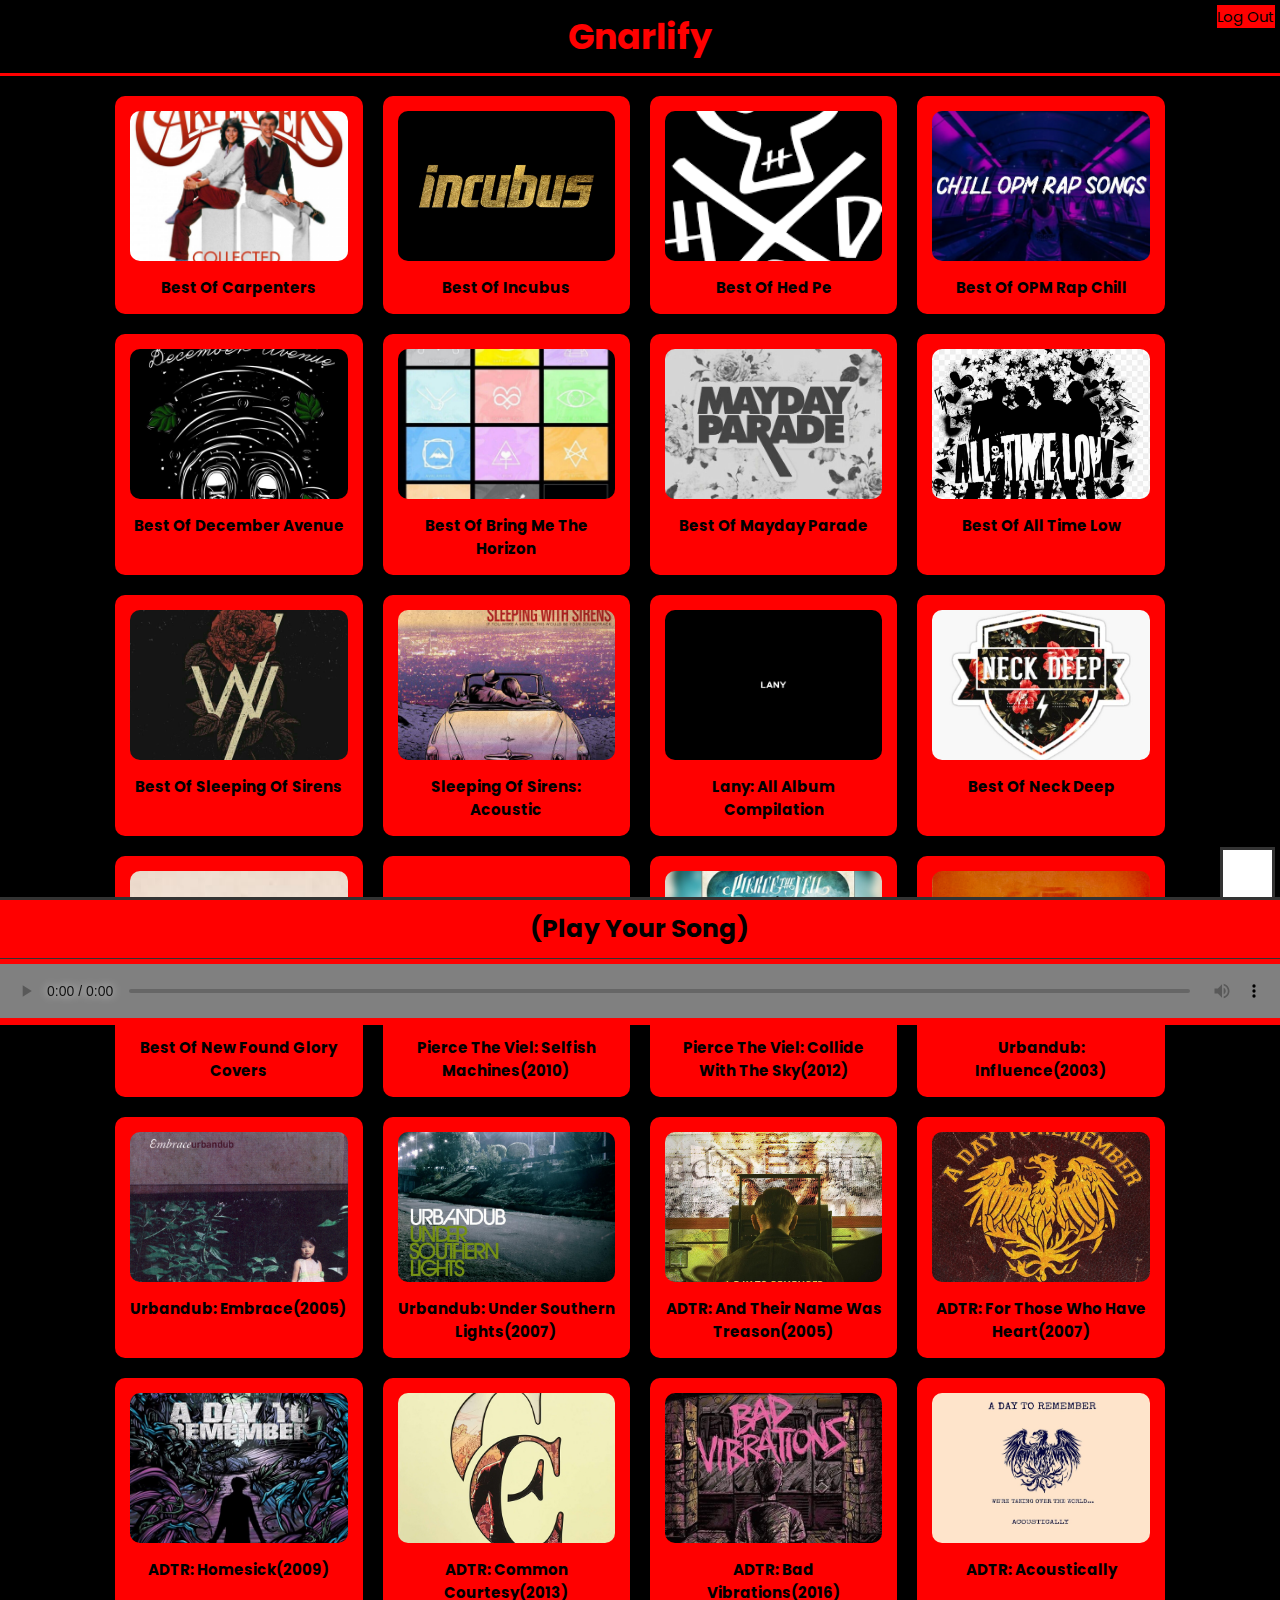
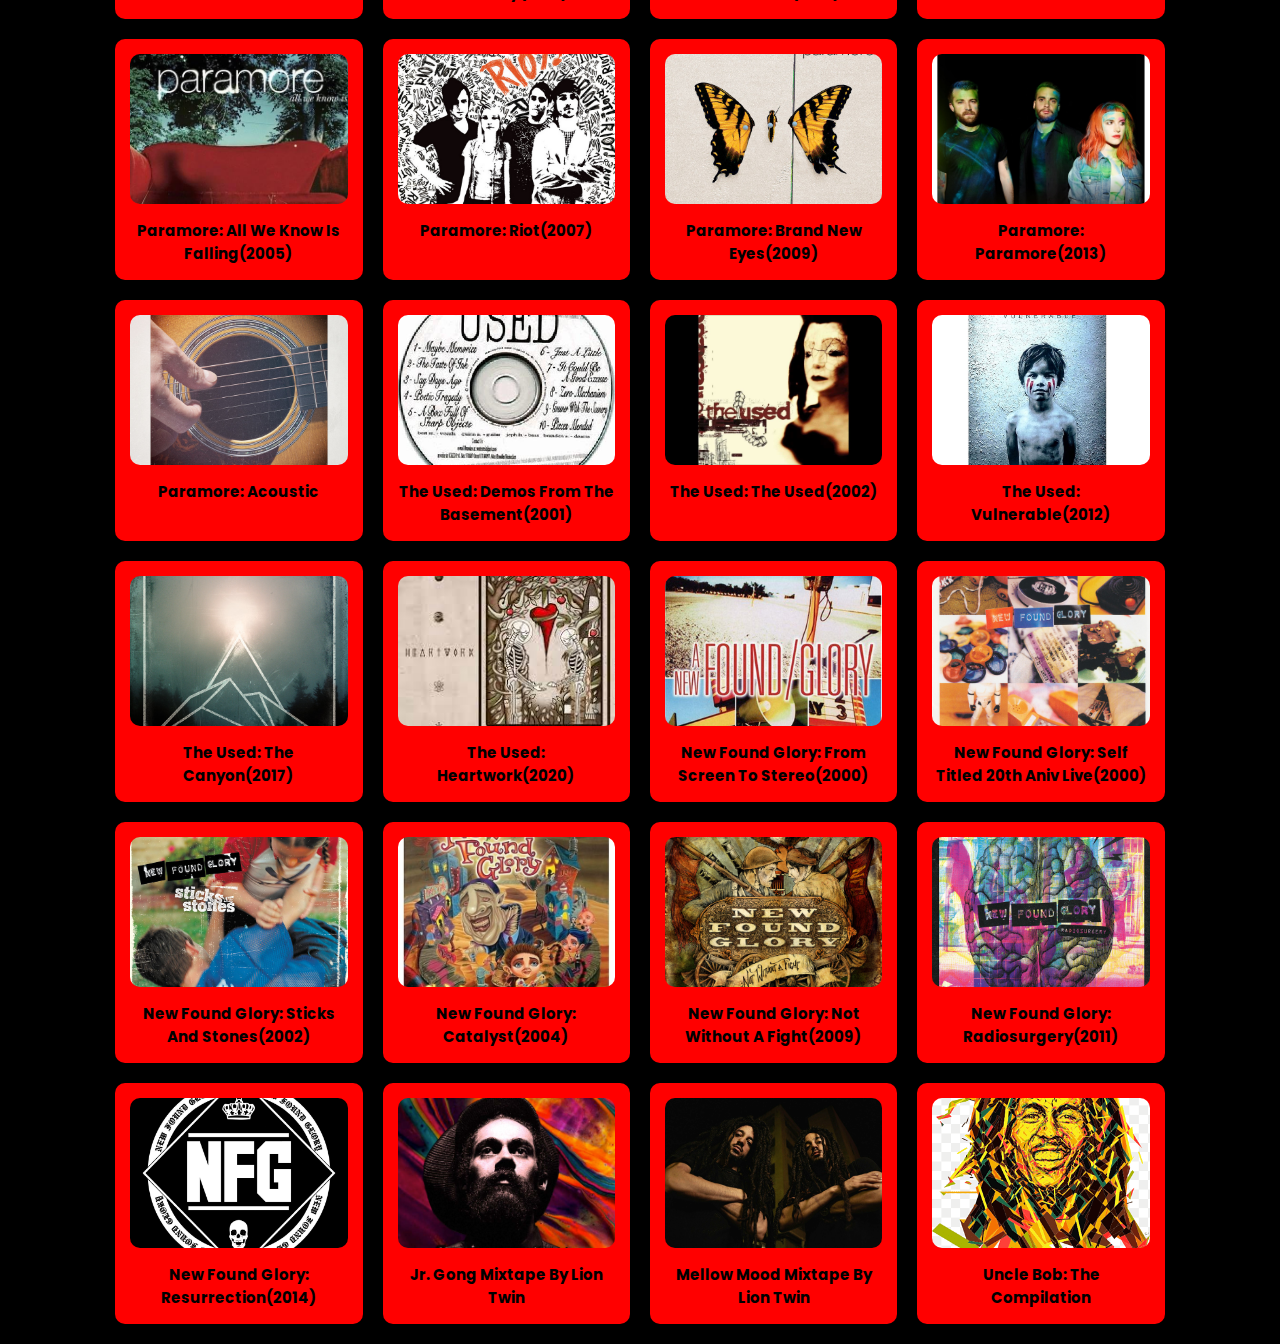
==== Gnarlify.html @ f89cde59 "Add files via upload" ====
<!DOCTYPE html>
<html lang="en">
<head>
    <meta charset="UTF-8">
    <meta http-equiv="X-UA-Compatible" content="IE=edge">
    <meta name="viewport" content="width=device-width, initial-scale=1.0">
    
    <!-- font awesome cdn link  -->
    <link rel="stylesheet" href="https://cdnjs.cloudflare.com/ajax/libs/font-awesome/5.15.4/css/all.min.css">

    <!-- custom css file link  -->
    <link rel="stylesheet" href="css/style.css">

    <!-- custom js file link  -->
    <script src="js/script.js" defer></script>

</head>
<body>
     
<div class="container">
    <div><input type="button" id="logout" class="right" onclick="location.href='index.html'" value="Log Out"></div>
    <h1 class="heading"> Gnarlify </h1> 
    
    <div class="box-container">

        <div class="box" src="https://www.dropbox.com/s/7e6amv14uw0lhik/carpenters.mp4?dl=1" type="audio/mp4">
            <div class="image">
                <div class="play">
                    <i class="fas fa-play"></i>
                </div>
                <img src="images/carpenters.jpg" alt="">
            </div>
            <div class="content">
                <h3>Best of Carpenters</h3>
            </div>
        </div>
        
        <div class="box" src="https://www.dropbox.com/s/jcqzv4y5adc1flv/incubus.mp4?dl=1" type="audio/mp4">
            <div class="image">
                <div class="play">
                    <i class="fas fa-play"></i>
                </div>
                <img src="images/incubus.jpg" alt="">
            </div>
            <div class="content">
                <h3>Best of Incubus</h3>
            </div>
        </div>
        
        <div class="box" src="https://www.dropbox.com/s/2xojkke946b8u28/%28hed%29%20p.e.%20-%20The%20Best%20of%20%28hed%29%20p.e.%20%5BFull%20Album%5D%20%5BbMqqDIR0jxU%5D.mp4?dl=1" type="audio/mp4">
            <div class="image">
                <div class="play">
                    <i class="fas fa-play"></i>
                </div>
                <img src="images/hedpe.png" alt="">
            </div>
            <div class="content">
                <h3>Best of Hed Pe</h3>
            </div>
        </div>
        
        <div class="box" src="https://www.dropbox.com/s/h7mor8jzgmy73ur/opm%20rap%20chill.mp4?dl=1" type="audio/mp4">
            <div class="image">
                <div class="play">
                    <i class="fas fa-play"></i>
                </div>
                <img src="images/opm rap.jpg" alt="">
            </div>
            <div class="content">
                <h3>Best of OPM Rap Chill</h3>
            </div>
        </div>

        <div class="box" src= "https://www.dropbox.com/s/bjc6dd6bs79uzmv/decave.mp4?dl=1" type="audio/mp4">
            <div class="image">
                <div class="play">
                    <i class="fas fa-play"></i>
                </div>
                <img src="images/decave.jpg" alt="">
            </div>
            <div class="content">
                <h3>Best of December Avenue</h3>
            </div>
        </div>
        
        <div class="box" src="https://www.dropbox.com/s/6jpwdusceltut2v/bmth.mp4?dl=1" type="audio/mp4">
            <div class="image">
                <div class="play">
                    <i class="fas fa-play"></i>
                </div>
                <img src="images/bmth.jpg" alt="">
            </div>
            <div class="content">
                <h3>Best of Bring Me The Horizon</h3>
            </div>
        </div>
        
        <div class="box" src="https://www.dropbox.com/s/7wdub10zzz1oy2f/mayday.mp4?dl=1" type="audio/mp4">
            <div class="image">
                <div class="play">
                    <i class="fas fa-play"></i>
                </div>
                <img src="images/mayday.jpg" alt="">
            </div>
            <div class="content">
                <h3>Best of Mayday Parade</h3>
            </div>
        </div>
        
        <div class="box" src="https://www.dropbox.com/s/noyaxs1biqxou0g/alltime.mp4?dl=1" type="audio/mp4">
            <div class="image">
                <div class="play">
                    <i class="fas fa-play"></i>
                </div>
                <img src="images/alltime.jpg" alt="">
            </div>
            <div class="content">
                <h3>Best of All Time Low</h3>
            </div>
        </div>
        
        <div class="box" src="https://www.dropbox.com/s/n9zr5viwj1cs5qa/bestsleep.mp4?dl=1" type="audio/mp4">
            <div class="image">
                <div class="play">
                    <i class="fas fa-play"></i>
                </div>
                <img src="images/bestsleep.jpg" alt="">
            </div>
            <div class="content">
                <h3>Best of Sleeping of Sirens</h3>
            </div>
        </div>
        
        <div class="box" src="https://www.dropbox.com/s/by93t4m0oulrfdh/sleepacou.mp4?dl=1" type="audio/mp4">
            <div class="image">
                <div class="play">
                    <i class="fas fa-play"></i>
                </div>
                <img src="images/sleepingacous.jpg" alt="">
            </div>
            <div class="content">
                <h3>Sleeping of Sirens: Acoustic</h3>
            </div>
        </div>

        <div class="box" src="https://www.dropbox.com/s/5e8c43wnrreao3f/lany.mp4?dl=1" type="audio/mp4">
            <div class="image">
                <div class="play">
                    <i class="fas fa-play"></i>
                </div>
                <img src="images/lany.png" alt="">
            </div>
            <div class="content">
                <h3>Lany: All Album Compilation</h3>
            </div>
        </div>

        <div class="box" src="https://www.dropbox.com/s/ot33a2ttayj0p3e/neckd.mp4?dl=1" type="audio/mp4">
            <div class="image">
                <div class="play">
                    <i class="fas fa-play"></i>
                </div>
                <img src="images/neckd.jpg" alt="">
            </div>
            <div class="content">
                <h3>Best of Neck Deep</h3>
            </div>
        </div>

        <div class="box" src="https://www.dropbox.com/s/hqu7vz70fbatme7/nfgcovers.mp4?dl=1" type="audio/mp4">
            <div class="image">
                <div class="play">
                    <i class="fas fa-play"></i>
                </div>
                <img src="images/nfgcovers.jpg" alt="">
            </div>
            <div class="content">
                <h3>Best of New Found Glory Covers</h3>
            </div>
        </div>
        
        <div class="box" src="https://www.dropbox.com/s/q74d5ru53tum8sw/Selfish%20Machines%20Reissue.mp4?dl=1" type="audio/mp4">
            <div class="image">
                <div class="play">
                    <i class="fas fa-play"></i>
                </div>
                <img src="images/ptv.png" alt="">
            </div>
            <div class="content">
                <h3>Pierce the Viel: Selfish Machines(2010)</h3>
            </div>
        </div>
        
        <div class="box" src="https://www.dropbox.com/s/hm600b9zykdfy6u/ptvcoll.mp4?dl=1" type="audio/mp4">
            <div class="image">
                <div class="play">
                    <i class="fas fa-play"></i>
                </div>
                <img src="images/ptvcoll.jpg" alt="">
            </div>
            <div class="content">
                <h3>Pierce the Viel: Collide With The Sky(2012)</h3>
            </div>
        </div>

        <div class="box" src="https://www.dropbox.com/s/seu0803b7izf2ck/urbaninflu.mp4?dl=1" type="audio/mp4">
            <div class="image">
                <div class="play">
                    <i class="fas fa-play"></i>
                </div>
                <img src="images/urbaninflu.png" alt="">
            </div>
            <div class="content">
                <h3>Urbandub: Influence(2003)</h3>
            </div>
        </div>

        <div class="box" src="https://www.dropbox.com/s/lz9nbgmt32g4eky/urbandembra.mp4?dl=1" type="audio/mp4">
            <div class="image">
                <div class="play">
                    <i class="fas fa-play"></i>
                </div>
                <img src="images/urbandembra.jpg" alt="">
            </div>
            <div class="content">
                <h3>Urbandub: Embrace(2005)</h3>
            </div>
        </div>

        <div class="box" src="https://www.dropbox.com/s/joo2ldwj3sl5srk/urbanlite.mp4?dl=1" type="audio/mp4">
            <div class="image">
                <div class="play">
                    <i class="fas fa-play"></i>
                </div>
                <img src="images/urbanlite.jpg" alt="">
            </div>
            <div class="content">
                <h3>Urbandub: Under Southern Lights(2007)</h3>
            </div>
        </div>

        <div class="box" src="https://www.dropbox.com/s/a21s9aatl5hz673/treason.mp4?dl=1" type="audio/mp4">
            <div class="image">
                <div class="play">
                    <i class="fas fa-play"></i>
                </div>
                <img src="images/adtreason.jpg" alt="">
            </div>
            <div class="content">
                <h3>ADTR: And Their Name Was Treason(2005)</h3>
            </div>
        </div>

        <div class="box" src="https://www.dropbox.com/s/nikpfttucusiiq9/adtrhearts.mp4?dl=1" type="audio/mp4">
            <div class="image">
                <div class="play">
                    <i class="fas fa-play"></i>
                </div>
                <img src="images/adtr4.jpg" alt="">
            </div>
            <div class="content">
                <h3>ADTR: For Those Who Have Heart(2007)</h3>
            </div>
        </div>

        <div class="box" src="https://www.dropbox.com/s/uw8ccr6rhzd2194/homesick.mp4?dl=1" type="audio/mp4">
            <div class="image">
                <div class="play">
                    <i class="fas fa-play"></i>
                </div>
                <img src="images/adtr1.jpg" alt="">
            </div>
            <div class="content">
                <h3>ADTR: Homesick(2009)</h3>
            </div>
        </div>

        <div class="box" src="https://www.dropbox.com/s/z25qsmeuaevjyeo/comcourtesy.mp4?dl=1" type="audio/mp4">
            <div class="image">
                <div class="play">
                    <i class="fas fa-play"></i>
                </div>
                <img src="images/adtr2.jpg" alt="">
            </div>
            <div class="content">
                <h3>ADTR: Common Courtesy(2013)</h3>
            </div>
        </div>

        <div class="box" src="https://www.dropbox.com/s/22dljuac9redic4/badvibe.mp4?dl=1" type="audio/mp4">
            <div class="image">
                <div class="play">
                    <i class="fas fa-play"></i>
                </div>
                <img src="images/adtr5.jpg" alt="">
            </div>
            <div class="content">
                <h3>ADTR: Bad Vibrations(2016)</h3>
            </div>
        </div>

        <div class="box" src="https://www.dropbox.com/s/6qpx51mr6xyrq4z/acoustically.mp4?dl=1" type="audio/mp4">
            <div class="image">
                <div class="play">
                    <i class="fas fa-play"></i>
                </div>
                <img src="images/adtr3.jpg" alt="">
            </div>
            <div class="content">
                <h3>ADTR: Acoustically</h3>
            </div>
        </div>

        <div class="box" src="https://www.dropbox.com/s/31sihg5e59has0r/allweknowisfalling.mp4?dl=1" type="audio/mp4">
            <div class="image">
                <div class="play">
                    <i class="fas fa-play"></i>
                </div>
                <img src="images/paraallwe.jpg" alt="">
            </div>
            <div class="content">
                <h3>Paramore: All We Know Is Falling(2005)</h3>
            </div>
        </div>

        <div class="box" src="https://www.dropbox.com/s/s6vabx28dnjolga/riot.mp4?dl=1" type="audio/mp4">
            <div class="image">
                <div class="play">
                    <i class="fas fa-play"></i>
                </div>
                <img src="images/parariot.jpg" alt="">
            </div>
            <div class="content">
                <h3>Paramore: Riot(2007)</h3>
            </div>
        </div>

        <div class="box" src="https://www.dropbox.com/s/6nfwtcy464wzh4s/brandneweyes.mp4?dl=1" type="audio/mp4">
            <div class="image">
                <div class="play">
                    <i class="fas fa-play"></i>
                </div>
                <img src="images/parabrand.jpg" alt="">
            </div>
            <div class="content">
                <h3>Paramore: Brand New Eyes(2009)</h3>
            </div>
        </div>

        <div class="box" src="https://www.dropbox.com/s/sst9ovghqgq07w5/paramore.mp4?dl=1" type="audio/mp4">
            <div class="image">
                <div class="play">
                    <i class="fas fa-play"></i>
                </div>
                <img src="images/parapara.jpg" alt="">
            </div>
            <div class="content">
                <h3>Paramore: Paramore(2013)</h3>
            </div>
        </div>

        <div class="box" src="https://www.dropbox.com/s/o79n8ump528uded/paracoustic.mp4?dl=1" type="audio/mp4">
            <div class="image">
                <div class="play">
                    <i class="fas fa-play"></i>
                </div>
                <img src="images/paracoustic.jpg" alt="">
            </div>
            <div class="content">
                <h3>Paramore: Acoustic</h3>
            </div>
        </div>

        <div class="box" src="https://www.dropbox.com/s/9s7gk7z3bf86q1p/usedemo.mp4?dl=1" type="audio/mp4">
            <div class="image">
                <div class="play">
                    <i class="fas fa-play"></i>
                </div>
                <img src="images/usedemo.jpg" alt="">
            </div>
            <div class="content">
                <h3>The Used: Demos From The Basement(2001)</h3>
            </div>
        </div>

        <div class="box" src="https://www.dropbox.com/s/c4b64wmdhc5dxbb/used1.mp4?dl=1" type="audio/mp4">
            <div class="image">
                <div class="play">
                    <i class="fas fa-play"></i>
                </div>
                <img src="images/used.jpg" alt="">
            </div>
            <div class="content">
                <h3>The Used: The Used(2002)</h3>
            </div>
        </div>

        <div class="box" src="https://www.dropbox.com/s/t5a6zvqhqmgb4pt/usedvulne.mp4?dl=1" type="audio/mp4">
            <div class="image">
                <div class="play">
                    <i class="fas fa-play"></i>
                </div>
                <img src="images/usedvulne.jpg" alt="">
            </div>
            <div class="content">
                <h3>The Used: Vulnerable(2012)</h3>
            </div>
        </div>

        <div class="box" src="https://www.dropbox.com/s/fzwwb3zwdiuxvc7/canyon.mp4?dl=1" type="audio/mp4">
            <div class="image">
                <div class="play">
                    <i class="fas fa-play"></i>
                </div>
                <img src="images/canyonsed.jpg" alt="">
            </div>
            <div class="content">
                <h3>The Used: The Canyon(2017)</h3>
            </div>
        </div>

        <div class="box" src="https://www.dropbox.com/s/m7v9nbb7zsfpco3/heartwork.mp4?dl=1" type="audio/mp4">
            <div class="image">
                <div class="play">
                    <i class="fas fa-play"></i>
                </div>
                <img src="images/heartwork.jpg" alt="">
            </div>
            <div class="content">
                <h3>The Used: Heartwork(2020)</h3>
            </div>
        </div>

        <div class="box" src="https://www.dropbox.com/s/52lsq0qx4tylz3p/nfgscreen.mp4?dl=1" type="audio/mp4">
            <div class="image">
                <div class="play">
                    <i class="fas fa-play"></i>
                </div>
                <img src="images/nfgscreen.jpg" alt="">
            </div>
            <div class="content">
                <h3>New Found Glory: From Screen To Stereo(2000)</h3>
            </div>
        </div>

        <div class="box" src="https://www.dropbox.com/s/5as57o8n6jj4jas/nfgself.mp4?dl=1" type="audio/mp4">
            <div class="image">
                <div class="play">
                    <i class="fas fa-play"></i>
                </div>
                <img src="images/nfgself.jpg" alt="">
            </div>
            <div class="content">
                <h3>New Found Glory: Self Titled 20th Aniv Live(2000)</h3>
            </div>
        </div>

        <div class="box" src="https://www.dropbox.com/s/bzp1ues6nx4pog2/nfgsticks.mp4?dl=1" type="audio/mp4">
            <div class="image">
                <div class="play">
                    <i class="fas fa-play"></i>
                </div>
                <img src="images/nfgsticks.jpg" alt="">
            </div>
            <div class="content">
                <h3>New Found Glory: Sticks and Stones(2002)</h3>
            </div>
        </div>

        <div class="box" src="https://www.dropbox.com/s/aru0yrxseec2nk2/nfgcatalyst.mp4?dl=1" type="audio/mp4">
            <div class="image">
                <div class="play">
                    <i class="fas fa-play"></i>
                </div>
                <img src="images/nfgcatalyst.jpg" alt="">
            </div>
            <div class="content">
                <h3>New Found Glory: Catalyst(2004)</h3>
            </div>
        </div>

        <div class="box" src="https://www.dropbox.com/s/jppkkxoddj3w3op/nfgfight.mp4?dl=1" type="audio/mp4">
            <div class="image">
                <div class="play">
                    <i class="fas fa-play"></i>
                </div>
                <img src="images/nfgfight.jpg" alt="">
            </div>
            <div class="content">
                <h3>New Found Glory: Not Without a Fight(2009)</h3>
            </div>
        </div>

        <div class="box" src="https://www.dropbox.com/s/mxgpvwr8zwk57rq/nfgradio.mp4?dl=1" type="audio/mp4">
            <div class="image">
                <div class="play">
                    <i class="fas fa-play"></i>
                </div>
                <img src="images/nfgradio.jpg" alt="">
            </div>
            <div class="content">
                <h3>New Found Glory: Radiosurgery(2011)</h3>
            </div>
        </div>

        <div class="box" src="https://www.dropbox.com/s/q34q19kw30g9pqw/nfgresu.mp4?dl=1" type="audio/mp4">
            <div class="image">
                <div class="play">
                    <i class="fas fa-play"></i>
                </div>
                <img src="images/nfgresu.jpg" alt="">
            </div>
            <div class="content">
                <h3>New Found Glory: Resurrection(2014)</h3>
            </div>
        </div>
        
        <div class="box" src="https://www.dropbox.com/s/jpttny2r5krj995/gong.mp3?dl=1" type="audio/mp3">
            <div class="image">
                <div class="play">
                    <i class="fas fa-play"></i>
                </div>
                <img src="images/jrgong.jpg" alt="">
            </div>
            <div class="content">
                <h3>Jr. Gong Mixtape by Lion Twin</h3>
            </div>
        </div>

        <div class="box" src="https://www.dropbox.com/s/grf02b8hu5x2zsm/Mellow%20Mood%20-%20Mixtape%20by%20Lion%20Twin-T38R7PB0C4k.mp4?dl=1" type="audio/mp4">
            <div class="image">
                <div class="play">
                    <i class="fas fa-play"></i>
                </div>
                <img src="images/mellow.jpg" alt="">
            </div>
            <div class="content">
                <h3>Mellow Mood Mixtape by Lion Twin</h3>
            </div>
        </div>

        <div class="box" src="https://www.dropbox.com/s/9up2kpd0e6fwy4e/Bob%20Marley%20Greatest%20Hits%20Full%20Album%20-%20The%20Very%20Best%20of%20Bob%20Marley-YYJbSRTlkCQ.mp4?dl=1" type="audio/mp4">
            <div class="image">
                <div class="play">
                    <i class="fas fa-play"></i>
                </div>
                <img src="images/bob.png" alt="">
            </div>
            <div class="content">
                <h3>Uncle Bob: The Compilation</h3>
            </div>
        </div>
    </div>

</div>

<div class="music-player">
    <div id="close-player" class="fas fa-angle-up"></div>
    <h3 class="music-title">(play your song)</h3>
    <audio src="" controls></audio>
</div>

</body>
</html>
---- css/style.css ----
@import url('https://fonts.googleapis.com/css2?family=Poppins:wght@100;300;400;500;600&display=swap');

*{
  font-family: 'Poppins', sans-serif;
  margin: 0; 
  padding:0;
  box-sizing: border-box;
  outline: none; border:none;
  text-transform: capitalize;
  text-decoration: none;
  transition: .2s linear;
}

input[type=button] {
  background-color: red;
  border: red;
  margin: 5px 5px;
  color: black;
  font-size: 15px;
  cursor: pointer;
}

input[type=button]:hover {
  background-color: white;
  border: firebrick;
  color: black;
  font-size: 15px;
  transition: .2s;
}

.right{
  position: absolute;
  right: 0%;
}

.container .heading{
  text-align: center;
  padding:10px;
  color:red;
  font-size: 35px;
  border-bottom: 3px solid red;
  background: black;
  display: block;
}

.container .box-container{
  display: grid;
  grid-template-columns: repeat(auto-fit, minmax(200px, .5fr));
  gap:20px;
  padding:20px 9%;
  background: black;
}

.container .box-container.active{
  padding-bottom: 150px;
}

.container .box-container .box{
  border-radius: 10px;
  background: red;
  box-shadow: 0 5px 10px rgba(0,0,0,.2);
  padding:15px;
  cursor: pointer;
}

.container .box-container .box .image{
  height:150px;
  width: 100%;
  overflow: hidden;
  border-radius: 10px;
  position: relative;
}

.container .box-container .box .image img{
  height:100%;
  width:100%;
  object-fit: cover;
}

.container .box-container .box .image .play{
  position: absolute;
  top:0; left:0;
  height: 100%;
  width:100%;
  background: rgba(0,0,0,.8);
  display: flex;
  align-items: center;
  justify-content: center;
  z-index: 10;
  display: none;
}

.container .box-container .box:hover .image .play{
  display: flex;
}

.container .box-container .box .image .play i{
  font-size: 70px;
  color:red;
}

.container .box-container .box .content{
  padding-top: 15px;
}

.container .box-container .box .content h3{
  font-size: 15px;
  color:black;
  text-align: center;
}

.music-player{
  position: fixed;
  bottom: -125px; left:0; right:0;
  background: red;
  z-index: 1000;
}

.music-player.active{
  bottom: 0;
}

.music-player .music-title{
  font-size: 25px;
  margin-bottom: 5px;
  border-top: 3px solid #333;
  border-bottom: 1px solid #333;
  text-align: center;
  color:black;
  padding:10px;
}

.music-player audio{
  width: 100%;
}

.music-player audio::-webkit-media-controls-enclosure{
  border-radius: 0;
  background: grey;
}

.music-player #close-player{
  position: absolute;
  top:-50px; right:5px;
  height: 50px;
  width: 55px;
  line-height: 50px;
  cursor: pointer;
  font-size: 30px;
  color:white;
  background: #fff;
  border:3px solid #333;
  border-bottom: none;
  text-align: center;
}

@media (max-width:768px) {
  .container .box-container{
    padding:20px;
  }
}

@media (max-width:450px) {
  .container .box-container{
    grid-template-columns: 1fr;
  }

  .container .box-container .box .image{
    height: 300px;
  }
}
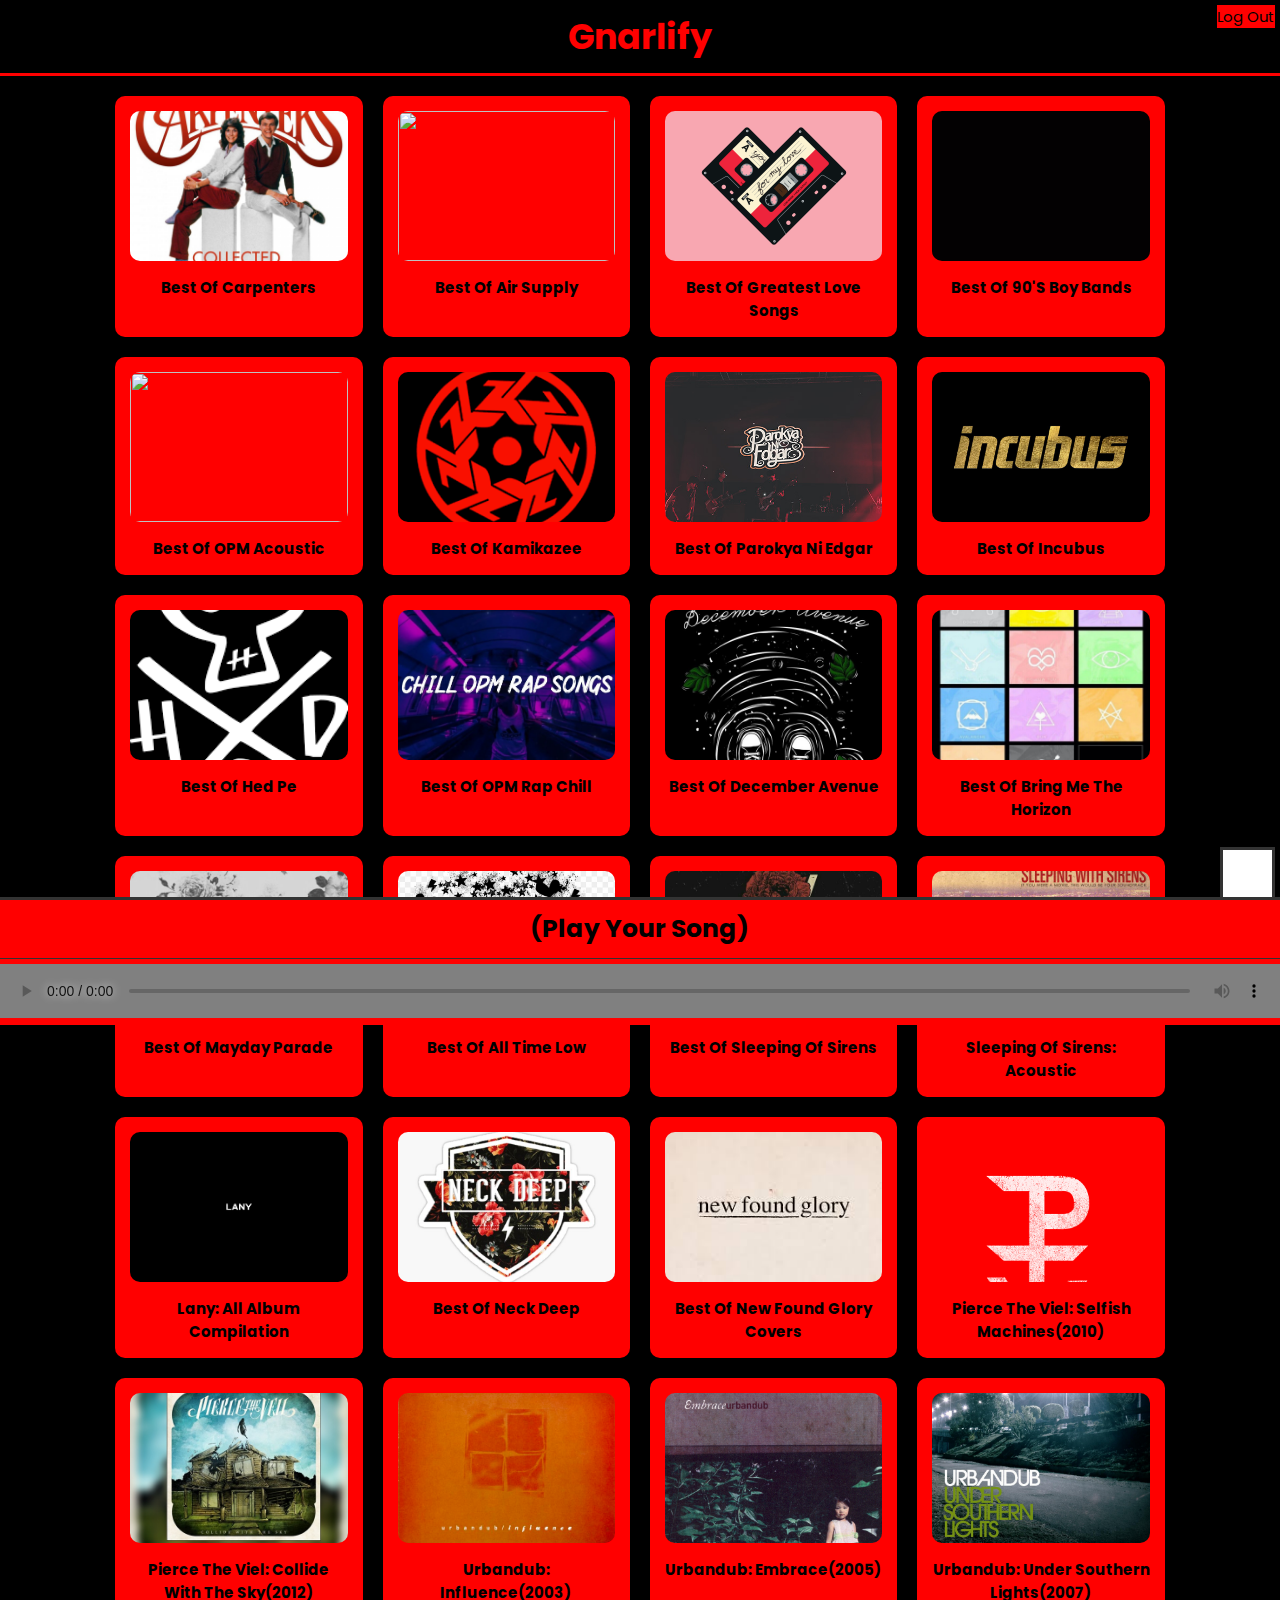
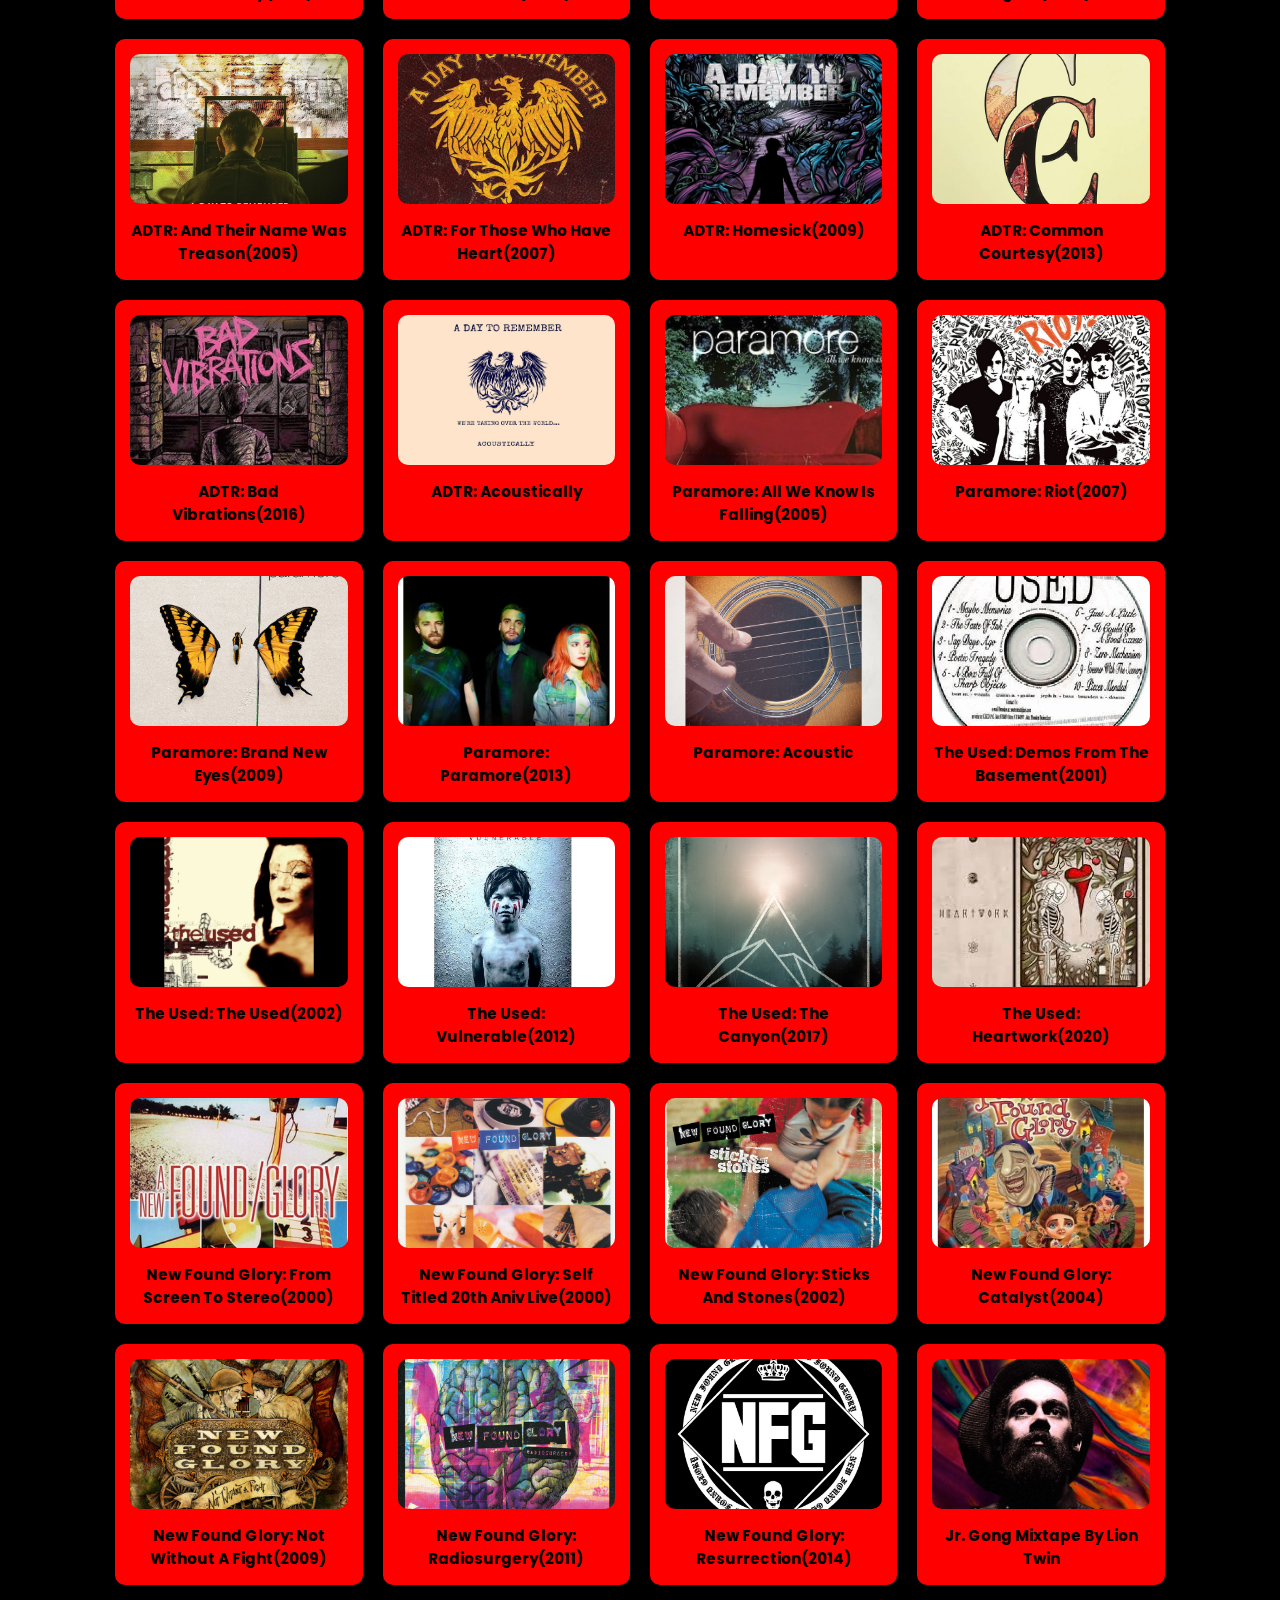
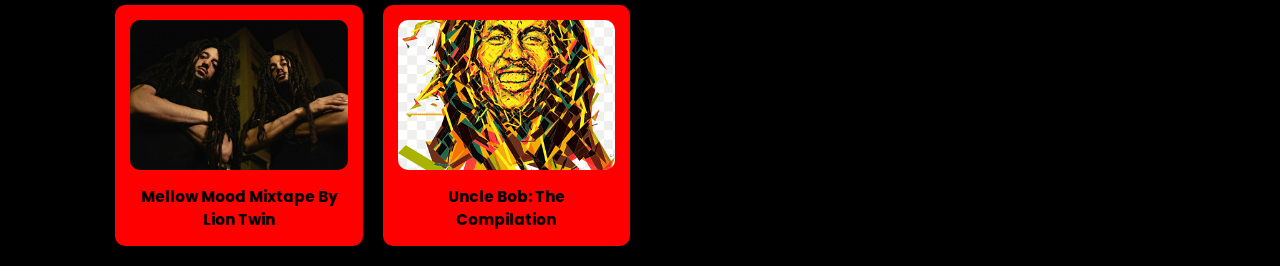
==== commit 5d14603d: "Update Gnarlify.html" ====
--- a/Gnarlify.html
+++ b/Gnarlify.html
@@ -35,6 +35,78 @@
             </div>
         </div>
         
+        <div class="box" src="https://www.dropbox.com/s/6rucbmv4ov1rh24/air%20supply.mp4?dl=1" type="audio/mp4">
+            <div class="image">
+                <div class="play">
+                    <i class="fas fa-play"></i>
+                </div>
+                <img src="images/airsup.jpg" alt="">
+            </div>
+            <div class="content">
+                <h3>Best of Air Supply</h3>
+            </div>
+        </div>
+        
+        <div class="box" src="https://www.dropbox.com/s/0wdvwee8881zf4f/GLS.mp4?dl=1" type="audio/mp4">
+            <div class="image">
+                <div class="play">
+                    <i class="fas fa-play"></i>
+                </div>
+                <img src="images/GLS.png" alt="">
+            </div>
+            <div class="content">
+                <h3>Best of Greatest Love Songs</h3>
+            </div>
+        </div>
+        
+        <div class="box" src="https://www.dropbox.com/s/v460u4u55rpiwtv/90sbband.mp4?dl=1" type="audio/mp4">
+            <div class="image">
+                <div class="play">
+                    <i class="fas fa-play"></i>
+                </div>
+                <img src="images/bband.jpg" alt="">
+            </div>
+            <div class="content">
+                <h3>Best of 90's Boy Bands</h3>
+            </div>
+        </div>
+        
+        <div class="box" src="https://www.dropbox.com/s/m92c9cpzn6ljow2/OPM%20acoustic.mp4?dl=1" type="audio/mp4">
+            <div class="image">
+                <div class="play">
+                    <i class="fas fa-play"></i>
+                </div>
+                <img src="images/opm acoustic.png" alt="">
+            </div>
+            <div class="content">
+                <h3>Best of OPM Acoustic</h3>
+            </div>
+        </div>
+        
+        <div class="box" src="https://www.dropbox.com/s/glipzjcuslodemh/kamikazee.mp4?dl=1" type="audio/mp4">
+            <div class="image">
+                <div class="play">
+                    <i class="fas fa-play"></i>
+                </div>
+                <img src="images/kmkz.png" alt="">
+            </div>
+            <div class="content">
+                <h3>Best of Kamikazee</h3>
+            </div>
+        </div>
+        
+        <div class="box" src="https://www.dropbox.com/s/cw6a2j1l95ill9z/PNE.mp4?dl=1" type="audio/mp4">
+            <div class="image">
+                <div class="play">
+                    <i class="fas fa-play"></i>
+                </div>
+                <img src="images/pne.jpg" alt="">
+            </div>
+            <div class="content">
+                <h3>Best of Parokya ni Edgar</h3>
+            </div>
+        </div>
+        
         <div class="box" src="https://www.dropbox.com/s/jcqzv4y5adc1flv/incubus.mp4?dl=1" type="audio/mp4">
             <div class="image">
                 <div class="play">
@@ -561,4 +633,4 @@
 </div>
 
 </body>
-</html>+</html>
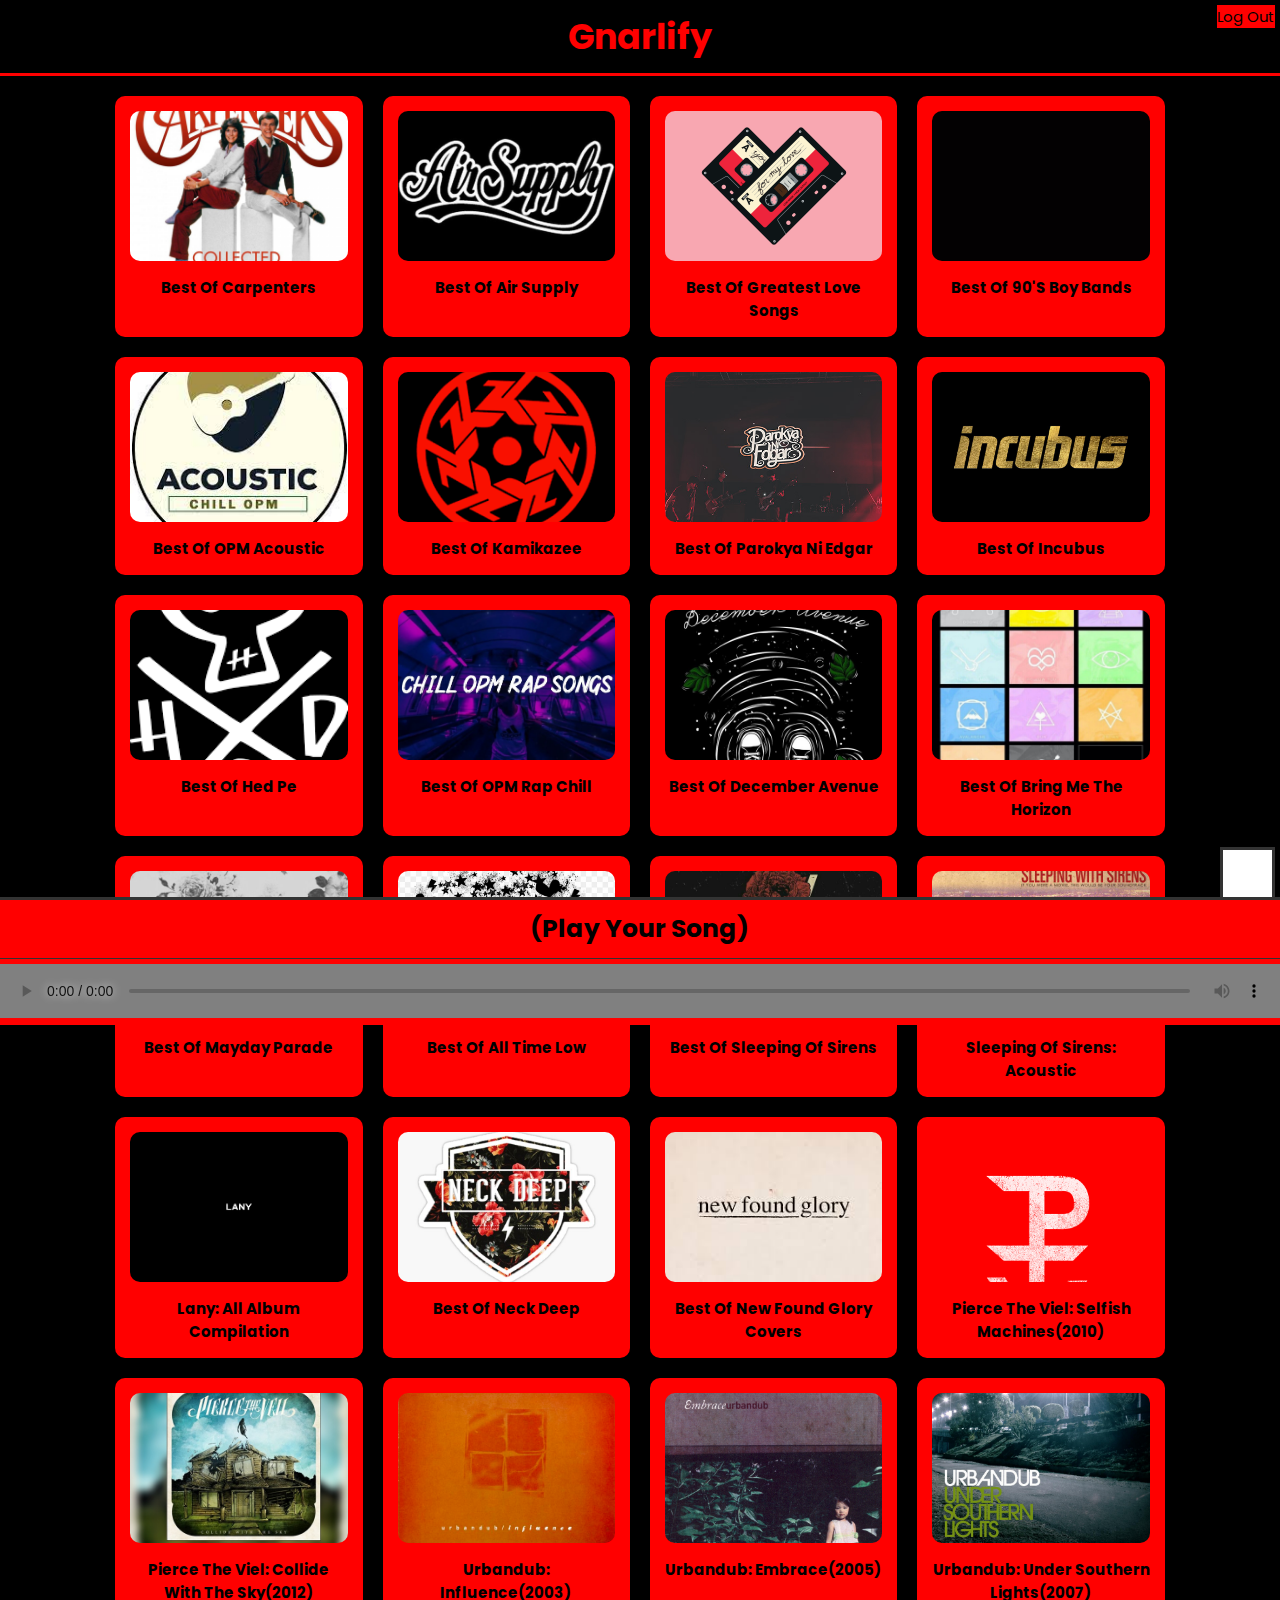
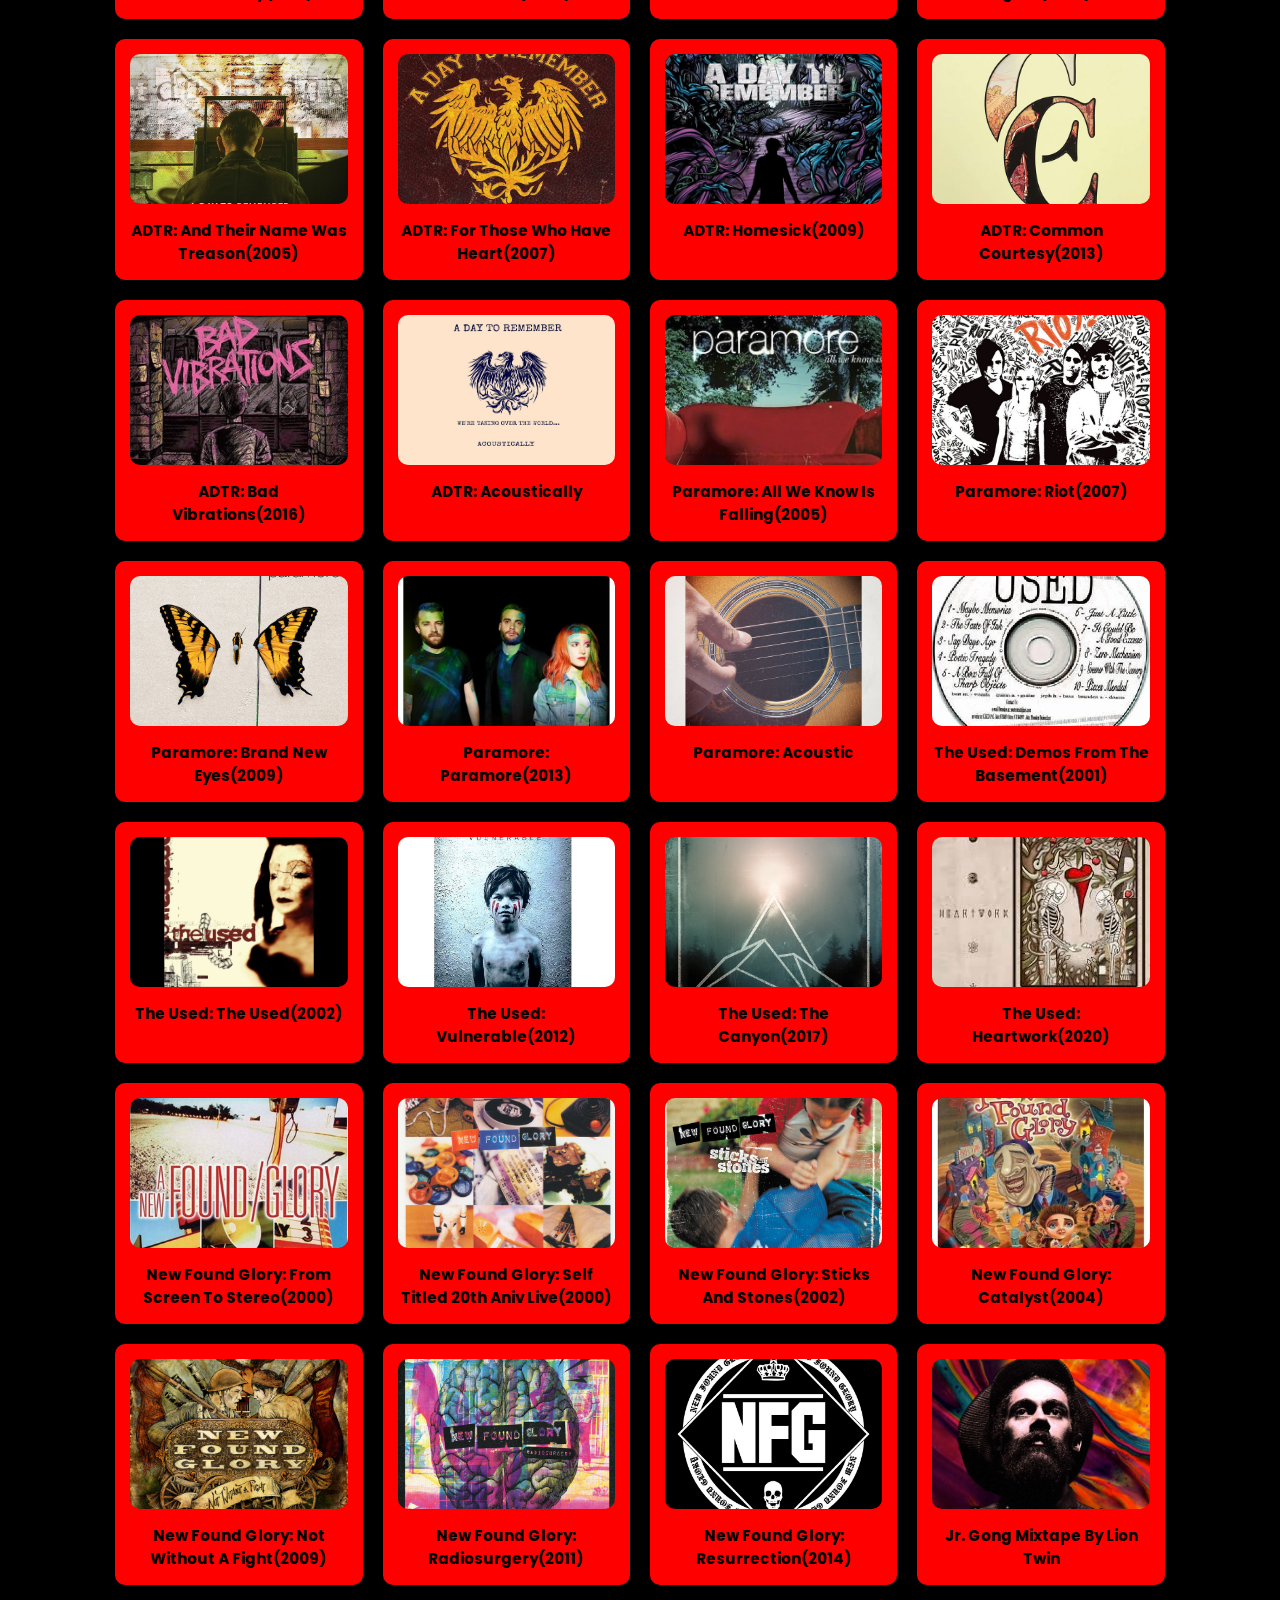
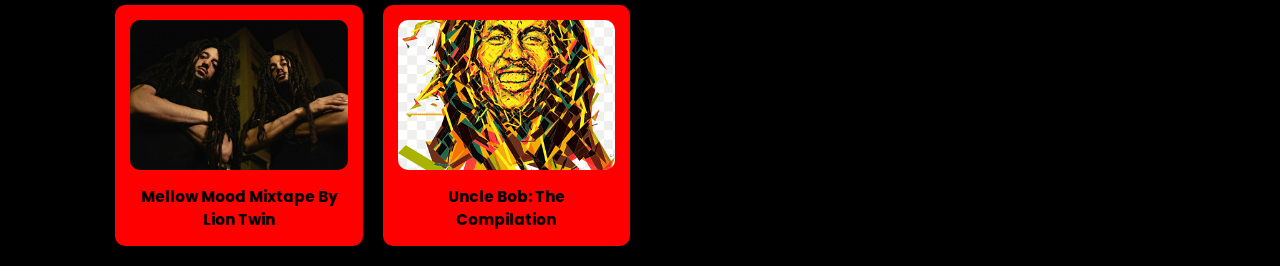
==== commit 8112be39: "Update Gnarlify.html" ====
--- a/Gnarlify.html
+++ b/Gnarlify.html
@@ -40,7 +40,7 @@
                 <div class="play">
                     <i class="fas fa-play"></i>
                 </div>
-                <img src="images/airsup.jpg" alt="">
+                <img src="images/airsup.jpeg" alt="">
             </div>
             <div class="content">
                 <h3>Best of Air Supply</h3>
@@ -76,7 +76,7 @@
                 <div class="play">
                     <i class="fas fa-play"></i>
                 </div>
-                <img src="images/opm acoustic.png" alt="">
+                <img src="images/opm acoustic.jpg" alt="">
             </div>
             <div class="content">
                 <h3>Best of OPM Acoustic</h3>
